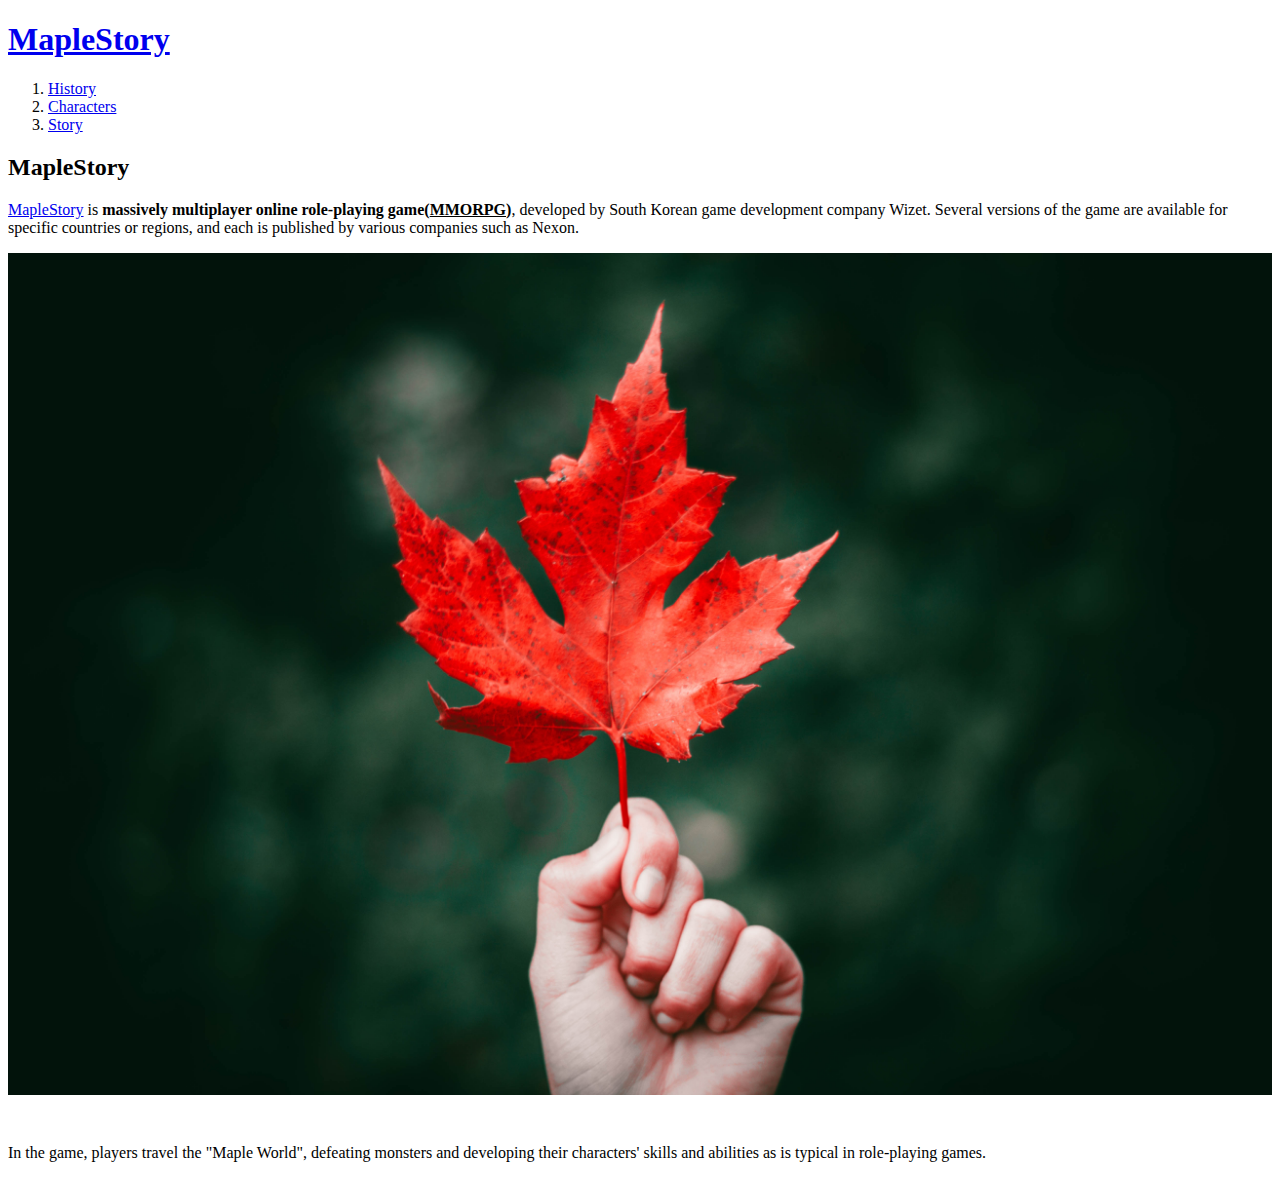
==== web1/index.html @ d98c70d7 "Create All of MapleStory website" ====
<!doctype html>
<html>
  <head>
    <title>All of MapleStory - Welcome</title>
    <meta charset="utf-8">
  </head>
  <body>
  <h1><a href="index.html">MapleStory</a></h1>
  <ol>
    <li><a href="1.html">History</a></li>
    <li><a href="2.html">Characters</a></li>
    <li><a href="3.html">Story</a></li>
  </ol>
  <h2>MapleStory</h2>
  <p>
    <a href="https://maplestory.nexon.com/Home/Main" target="_blank" title="MapleStory official website">MapleStory</a> is <strong>massively multiplayer online role-playing game(<u>MMORPG</u>)</strong>, developed by South Korean game development company Wizet.
    Several versions of the game are available for specific countries or regions, and each is published by various companies such as Nexon.
    </p>
    <img src="maple.jpg" width="100%">
    <p style="margin-top:45px;">
    In the game, players travel the "Maple World", defeating monsters and developing their characters' skills and abilities as is typical in role-playing games.
  </p>
  <body>
</html>
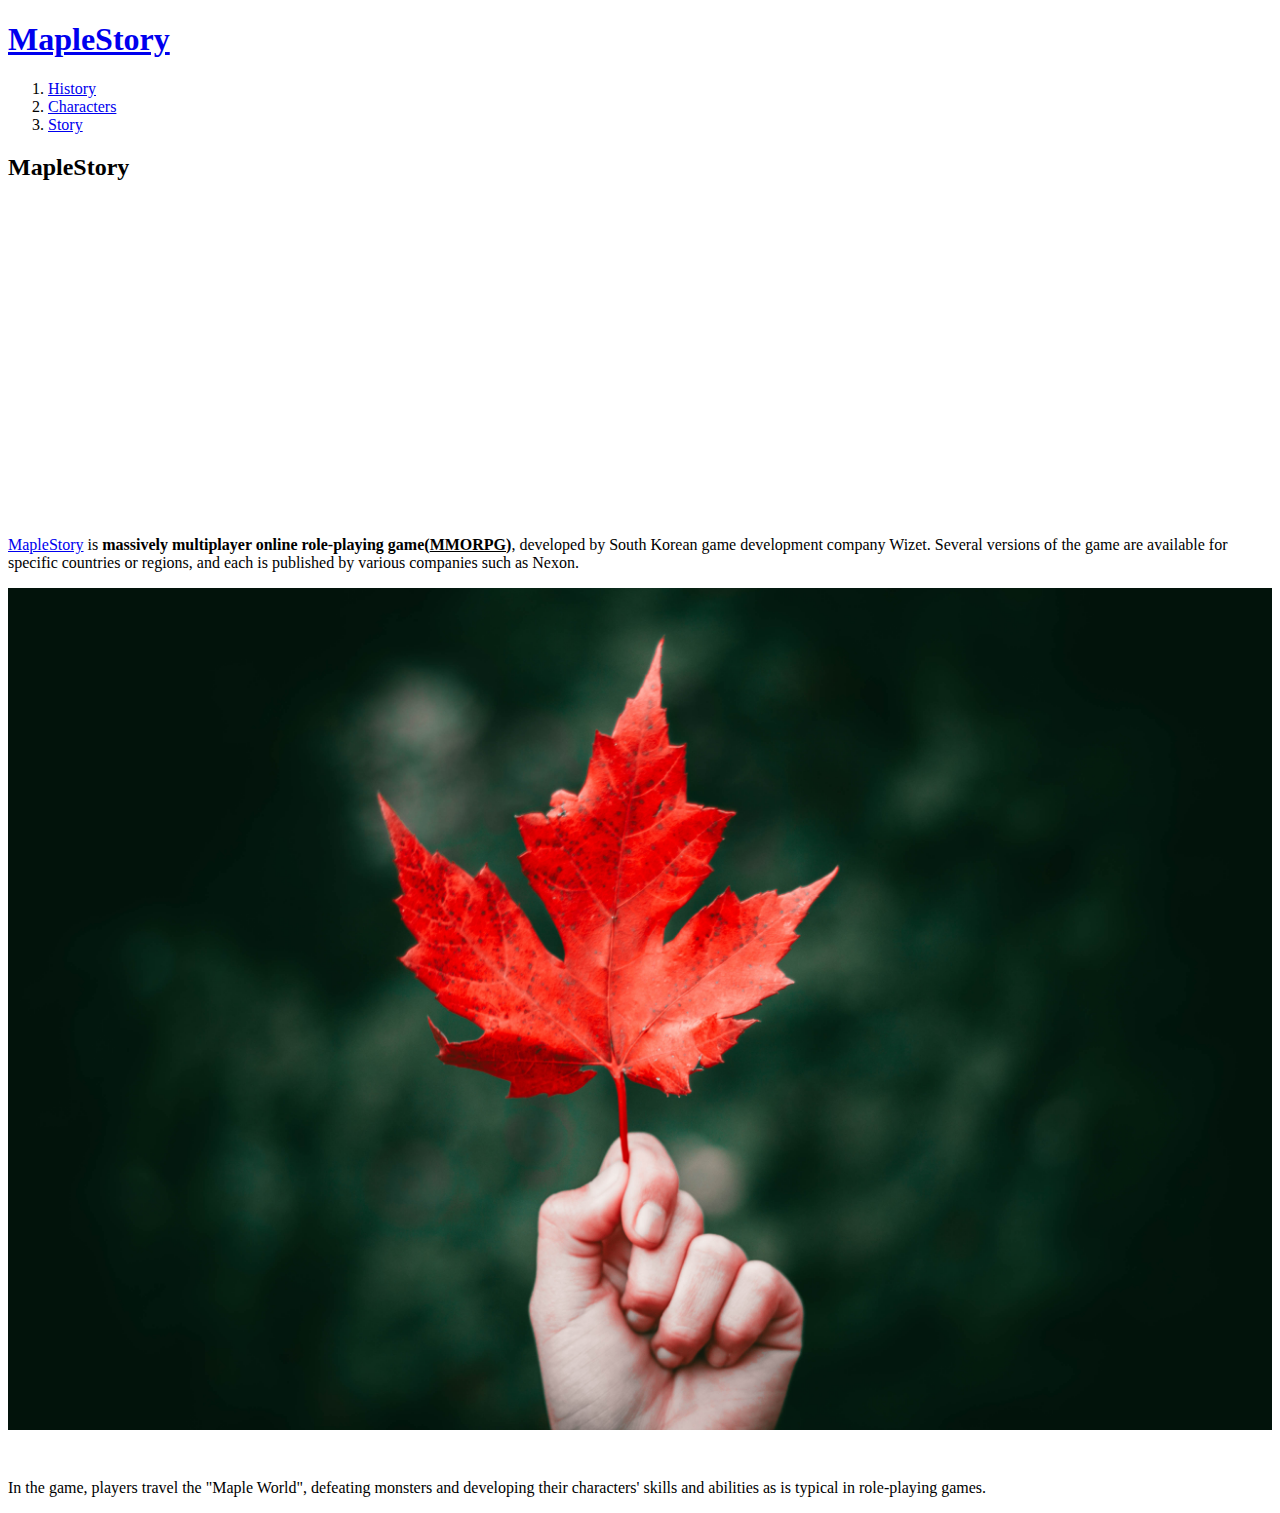
==== commit 23e39589: "web1: add youtube clip in index.html" ====
--- a/web1/index.html
+++ b/web1/index.html
@@ -13,6 +13,9 @@
   </ol>
   <h2>MapleStory</h2>
   <p>
+    <iframe width="560" height="315" src="https://www.youtube.com/embed/kKd-yqlGiDY" frameborder="0" allow="accelerometer; autoplay; encrypted-media; gyroscope; picture-in-picture" allowfullscreen></iframe>
+  </p>
+  <p>
     <a href="https://maplestory.nexon.com/Home/Main" target="_blank" title="MapleStory official website">MapleStory</a> is <strong>massively multiplayer online role-playing game(<u>MMORPG</u>)</strong>, developed by South Korean game development company Wizet.
     Several versions of the game are available for specific countries or regions, and each is published by various companies such as Nexon.
     </p>
